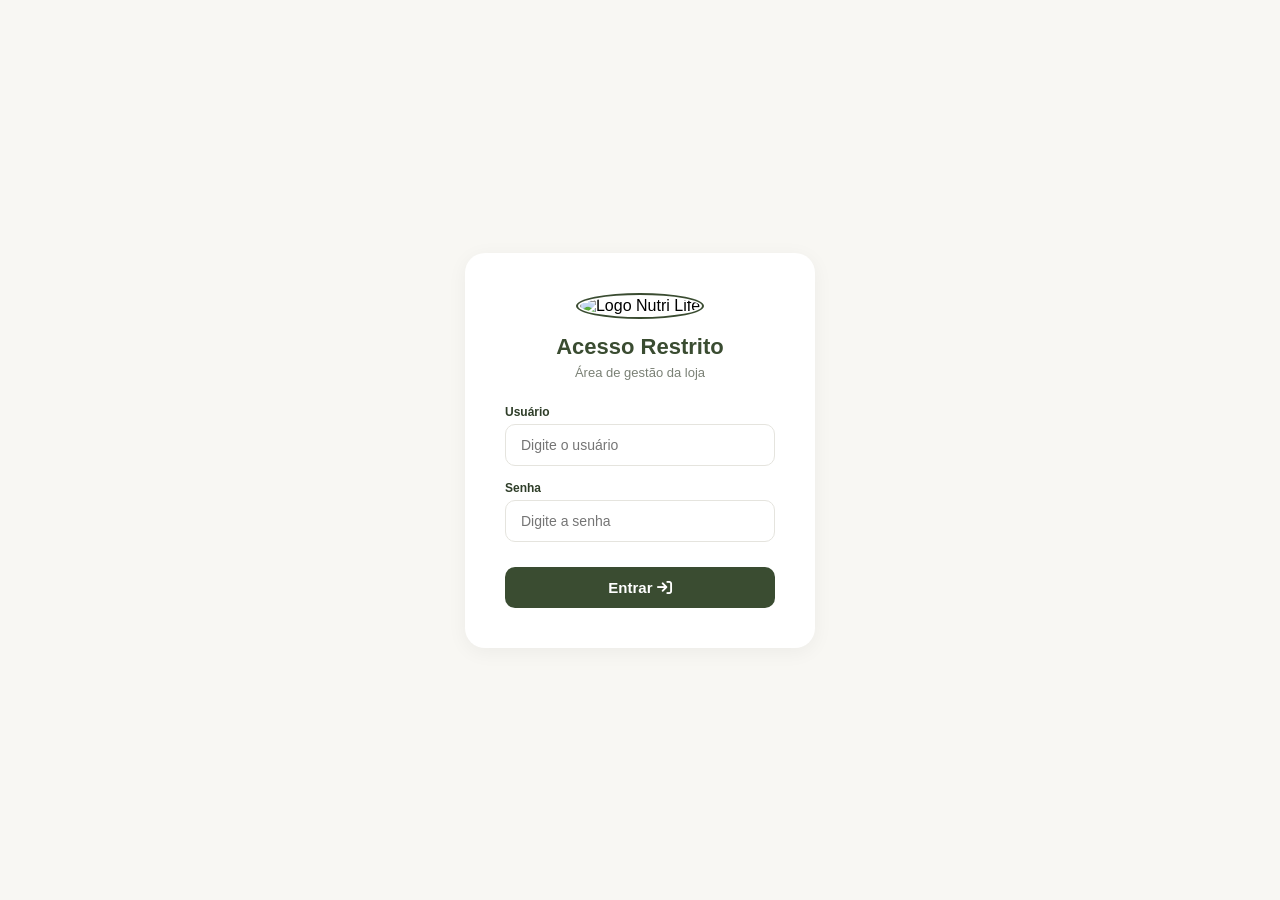
==== admin.html @ a1443b03 "Add files via upload" ====
<!DOCTYPE html>
<html lang="pt-BR">
<head>
    <meta charset="UTF-8">
    <meta name="viewport" content="width=device-width, initial-scale=1.0">
    <title>Dashboard - Nutri Life</title>
    <script>
        if (sessionStorage.getItem('adminLogado') !== 'true') {
            window.location.href = 'login.html';
        }
    </script>
    <link rel="stylesheet" href="https://cdnjs.cloudflare.com/ajax/libs/font-awesome/6.4.0/css/all.min.css">
    <link rel="stylesheet" href="css/admin.css">
</head>
<body>

    <div class="dashboard-layout">
        
        <aside class="sidebar">
            <div class="sidebar-header">
                <img src="assets/img/icon.png" alt="Logo Nutri Life">
                <h1>Nutri Life</h1>
                <p>Painel Admin</p>
            </div>
            
            <nav class="sidebar-nav">
                <a href="#" class="nav-item active" id="menu-pedidos">
                    <div style="position: relative;">
                        <span class="icon"><i class="fa-solid fa-table-columns"></i></span>
                        <span class="nav-badge" id="badge-pedidos" style="display: none;">!</span>
                    </div>
                    <span class="nav-text">Painel de Pedidos</span>
                </a>
                <a href="#" class="nav-item" id="menu-cardapio">
                    <span class="icon"><i class="fa-solid fa-clipboard-list"></i></span>
                    <span class="nav-text">Meu Cardápio</span>
                </a>
                <!-- NOVOS MENUS AQUI -->
                <a href="#" class="nav-item" id="menu-taxas">
                    <span class="icon"><i class="fa-solid fa-motorcycle"></i></span>
                    <span class="nav-text">Taxas de Entrega</span>
                </a>
                <a href="#" class="nav-item" id="menu-promocoes">
                    <span class="icon"><i class="fa-solid fa-ticket"></i></span>
                    <span class="nav-text">Promoções</span>
                </a>
                <a href="#" class="nav-item" id="menu-relatorios">
                    <span class="icon"><i class="fa-solid fa-chart-line"></i></span>
                    <span class="nav-text">Relatórios</span>
                </a>
                <a href="#" class="nav-item" id="menu-config">
                    <span class="icon"><i class="fa-solid fa-gear"></i></span>
                    <span class="nav-text">Configurações</span>
                </a>
            </nav>
            
            <div class="sidebar-footer">
                <a href="index.html" class="nav-item" target="_blank" style="margin-bottom: 10px;">
                    <span class="icon"><i class="fa-solid fa-arrow-up-right-from-square"></i></span>
                    <span class="nav-text">Ver Site</span>
                </a>
                <a href="#" class="nav-item" id="btn-logout" style="color: #D62828;">
                    <span class="icon"><i class="fa-solid fa-right-from-bracket" style="color: #D62828;"></i></span>
                    <span class="nav-text">Sair do Sistema</span>
                </a>
            </div>
        </aside>

        <div class="main-content">
            
            <header class="top-header">
                <h2 id="header-title">Gestão de Pedidos</h2>
                <div class="admin-status">
                    <span class="status-indicator"></span>
                    <span class="status-text">Sistema Online</span>
                </div>
            </header>

            <!-- VIEW 1: KANBAN -->
            <div id="view-pedidos" style="display: flex; flex-direction: column; height: 100%;">
                <div class="mobile-tabs">
                    <button class="tab-btn active" data-target="col-novos">Novos <span class="tab-badge" id="tab-count-novos">0</span></button>
                    <button class="tab-btn" data-target="col-preparo">Preparo <span class="tab-badge" id="tab-count-preparo">0</span></button>
                    <button class="tab-btn" data-target="col-pronto">Prontos <span class="tab-badge" id="tab-count-pronto">0</span></button>
                </div>
                <main class="kanban-board">
                    <div class="kanban-column active-mobile" id="col-novos">
                        <div class="column-header new-orders"><h2>Novos Pedidos</h2><span class="count" id="count-novos">0</span></div>
                        <div class="column-body" id="lista-novos"></div>
                    </div>
                    <div class="kanban-column" id="col-preparo">
                        <div class="column-header prep-orders"><h2>Em Preparo</h2><span class="count" id="count-preparo">0</span></div>
                        <div class="column-body" id="lista-preparo"></div>
                    </div>
                    <div class="kanban-column" id="col-pronto">
                        <div class="column-header ready-orders"><h2>Pronto / Retirada</h2><span class="count" id="count-pronto">0</span></div>
                        <div class="column-body" id="lista-pronto"></div>
                    </div>
                </main>
            </div>

            <!-- VIEW 2: CARDÁPIO -->
            <div id="view-cardapio" style="display: none; flex-direction: column; height: 100%; padding: 20px; overflow-y: auto;">
                <div class="cardapio-actions">
                    <button class="btn-primary" onclick="abrirModalCategoria()">+ Nova Categoria</button>
                    <button class="btn-secondary" onclick="abrirModalProduto()">+ Novo Produto</button>
                </div>
                <div id="lista-cardapio-admin"><p style="color: var(--text-muted); margin-top: 20px;">Carregando cardápio...</p></div>
            </div>

            <!-- VIEW 3: TAXAS DE ENTREGA -->
            <div id="view-taxas" style="display: none; flex-direction: column; height: 100%; padding: 20px; overflow-y: auto;">
                <div class="cardapio-actions">
                    <button class="btn-primary" onclick="abrirModalTaxa()">+ Nova Região de Entrega</button>
                </div>
                <div class="config-section" style="margin-bottom: 20px;">
                    <h3>Bairros e Regiões Atendidas</h3>
                    <p style="font-size: 13px; color: var(--text-muted); margin-bottom: 15px;">Os clientes só poderão pedir Delivery se o bairro deles estiver cadastrado aqui.</p>
                    <div id="lista-taxas-admin" class="prod-list">
                        <!-- Lista de taxas entra aqui -->
                    </div>
                </div>
            </div>

            <!-- VIEW 4: PROMOÇÕES -->
            <div id="view-promocoes" style="display: none; flex-direction: column; height: 100%; padding: 20px; overflow-y: auto;">
                <div class="cardapio-actions">
                    <button class="btn-primary" onclick="abrirModalPromocao()">+ Novo Cupom de Desconto</button>
                </div>
                <div class="config-section" style="margin-bottom: 20px;">
                    <h3>Cupons Ativos e Inativos</h3>
                    <p style="font-size: 13px; color: var(--text-muted); margin-bottom: 15px;">Crie códigos (ex: SEXTOU10) para dar descontos no carrinho.</p>
                    <div id="lista-promocoes-admin" class="prod-list">
                        <!-- Lista de promocoes entra aqui -->
                    </div>
                </div>
            </div>

            <!-- VIEW 5: RELATÓRIOS -->
            <div id="view-relatorios" style="display: none; flex-direction: column; height: 100%; padding: 20px; overflow-y: auto;">
                <div class="report-cards">
                    <div class="report-card"><h3>Faturamento Total</h3><p id="res-faturamento">R$ 0,00</p><span>Pedidos concluídos</span></div>
                    <div class="report-card"><h3>Total de Vendas</h3><p id="res-vendas">0</p><span>Pedidos entregues</span></div>
                    <div class="report-card"><h3>Ticket Médio</h3><p id="res-ticket">R$ 0,00</p><span>Média gasta por cliente</span></div>
                    <div class="report-card"><h3>Mais Vendido</h3><p id="res-top-produto" style="font-size: 18px; padding: 5px 0;">-</p><span>Top 1 do cardápio</span></div>
                </div>
                <div class="recent-sales">
                    <h3>Últimas Vendas Concluídas</h3>
                    <div class="sales-list" id="lista-vendas-concluidas"><p style="color: var(--text-muted);">Carregando relatório...</p></div>
                    <div id="pagination-controls" class="pagination-controls"></div>
                </div>
            </div>

            <!-- VIEW 6: CONFIGURAÇÕES -->
            <div id="view-config" style="display: none; flex-direction: column; height: 100%; padding: 20px; overflow-y: auto;">
                <div class="config-container">
                    <div class="config-section">
                        <h3>Status Geral da Loja</h3>
                        <p style="font-size: 13px; color: var(--text-muted); margin-bottom: 15px;">Ao desligar, os clientes verão o cardápio mas não poderão finalizar nenhum pedido.</p>
                        <div class="toggle-container"><span style="font-weight: bold; color: var(--text-dark);">Loja Aberta?</span><label class="switch"><input type="checkbox" id="conf-status" checked><span class="slider round"></span></label></div>
                    </div>
                    <div class="config-section" style="margin-top: 25px;">
                        <h3>Sistema de Delivery</h3>
                        <div class="toggle-container" style="margin-bottom: 15px;"><span style="font-weight: bold; color: var(--text-dark);">Habilitar Delivery?</span><label class="switch"><input type="checkbox" id="conf-delivery-status" checked><span class="slider round"></span></label></div>
                        <div class="form-group"><label>Tempo Médio de Entrega</label><input type="text" id="conf-delivery-time" placeholder="Ex: 40-60 min"></div>
                    </div>
                    <div class="config-section" style="margin-top: 25px;">
                        <h3>Informações do Cabeçalho</h3>
                        <div class="form-group"><label>Nome do Estabelecimento</label><input type="text" id="conf-nome" placeholder="Ex: Nutri Life"></div>
                        <div class="form-group"><label>Frase de Efeito (Subtítulo)</label><input type="text" id="conf-frase" placeholder="Ex: Saúde e vitalidade em cada escolha."></div>
                        <div class="form-group"><label>Endereço Físico (Retirada)</label><input type="text" id="conf-endereco" placeholder="Ex: Rua Principal, 123 - Centro"></div>
                    </div>
                    <div class="config-section" style="margin-top: 25px;">
                        <h3>Redes Sociais & Contato</h3>
                        <div class="form-group"><label>WhatsApp (Somente números)</label><input type="text" id="conf-telefone" placeholder="Ex: 11999999999"></div>
                        <div class="form-group"><label>Link do Instagram</label><input type="text" id="conf-instagram" placeholder="Ex: https://instagram.com/seuperfil"></div>
                        <div class="form-group"><label>Link do Facebook</label><input type="text" id="conf-facebook" placeholder="Ex: https://facebook.com/suapagina"></div>
                    </div>
                    <div class="config-section" style="margin-top: 25px;">
                        <h3>Horários de Funcionamento</h3>
                        <div class="hours-grid">
                            <input type="text" id="conf-hr-semana" placeholder="Seg a Sex (Ex: 08:00 às 20:00)" style="margin-bottom: 8px; width: 100%; padding: 10px; border: 1px solid var(--border-color); border-radius: 8px;">
                            <input type="text" id="conf-hr-sabado" placeholder="Sábado (Ex: 09:00 às 14:00)" style="margin-bottom: 8px; width: 100%; padding: 10px; border: 1px solid var(--border-color); border-radius: 8px;">
                            <input type="text" id="conf-hr-domingo" placeholder="Domingo (Ex: Fechado)" style="width: 100%; padding: 10px; border: 1px solid var(--border-color); border-radius: 8px;">
                        </div>
                    </div>
                    <button class="btn-primary" style="margin-top: 15px; width: 100%;" onclick="salvarConfiguracoes()">Salvar Configurações</button>
                </div>
            </div>
        </div>
    </div>

    <!-- MODAIS CARDÁPIO -->
    <div class="modal-overlay" id="modal-categoria">
        <div class="modal-content">
            <button class="close-modal" onclick="fecharModalCategoria()"><i class="fa-solid fa-xmark"></i></button>
            <div class="modal-body">
                <h2 class="modal-title" id="titulo-modal-categoria">Nova Categoria</h2>
                <input type="hidden" id="cat-id">
                <div class="form-group"><label>Nome da Categoria</label><input type="text" id="cat-nome" placeholder="Ex: Shakes Premium"></div>
                <div class="form-group"><label>Descrição (Opcional)</label><input type="text" id="cat-desc" placeholder="Ex: Mais de 20g de proteína..."></div>
            </div>
            <div class="modal-footer"><button class="btn-action btn-finish" onclick="salvarCategoria()">Salvar Categoria</button></div>
        </div>
    </div>

    <div class="modal-overlay" id="modal-produto">
        <div class="modal-content" style="max-height: 90vh;">
            <button class="close-modal" onclick="fecharModalProduto()"><i class="fa-solid fa-xmark"></i></button>
            <div class="modal-body">
                <h2 class="modal-title" id="titulo-modal-produto">Novo Produto</h2>
                <input type="hidden" id="prod-id"> 
                <div class="form-group"><label>Categoria</label><select id="prod-categoria"></select></div>
                <div class="form-group"><label>Nome do Produto</label><input type="text" id="prod-nome" placeholder="Ex: Shake Base"></div>
                <div class="form-group"><label>Descrição</label><textarea id="prod-desc" rows="2" placeholder="O que vai no prato?"></textarea></div>
                <div style="display: flex; gap: 10px;">
                    <div class="form-group" style="flex: 1;"><label>Preço (R$)</label><input type="number" id="prod-preco" placeholder="Ex: 39.90" step="0.01"></div>
                    <div class="form-group" style="flex: 1;"><label>Texto do Botão</label><input type="text" id="prod-btn" placeholder="Ex: Personalizar" value="Adicionar"></div>
                </div>
                <div class="form-group"><label>Tags (Separadas por vírgula)</label><input type="text" id="prod-tags" placeholder="Ex: 36G PROTEÍNA, SEM GLÚTEN"></div>
                <div class="form-group"><label>Opções Obrigatórias (Sabor, Tamanho...)</label><input type="text" id="prod-opcoes" placeholder="Ex: Frango, Queijo, Mista (Vazio = Normal)"></div>
                <div class="form-group">
                    <label>Imagem do Produto</label>
                    <input type="file" id="prod-img-file" accept="image/*" style="border: none; padding: 0; margin-bottom: 10px; width: 100%;">
                    <input type="hidden" id="prod-img-url">
                    <div style="text-align: center; background: #f8f8f8; border-radius: 8px; padding: 10px; border: 1px dashed #ccc;">
                        <img id="prod-img-preview" src="" style="max-width: 100%; max-height: 120px; object-fit: contain; display: none; border-radius: 8px; margin: 0 auto;">
                        <span id="prod-img-placeholder" style="font-size: 12px; color: var(--text-muted);">Nenhuma imagem selecionada</span>
                    </div>
                </div>
            </div>
            <div class="modal-footer"><button class="btn-action btn-finish" id="btn-salvar-produto" onclick="salvarProduto()">Salvar Produto</button></div>
        </div>
    </div>

    <!-- MODAL TAXAS -->
    <div class="modal-overlay" id="modal-taxa">
        <div class="modal-content">
            <button class="close-modal" onclick="fecharModalTaxa()"><i class="fa-solid fa-xmark"></i></button>
            <div class="modal-body">
                <h2 class="modal-title" id="titulo-modal-taxa">Nova Taxa / Região</h2>
                <input type="hidden" id="taxa-id">
                <div class="form-group"><label>Nome do Bairro / Região</label><input type="text" id="taxa-nome" placeholder="Ex: Centro"></div>
                <div class="form-group"><label>Valor da Taxa (R$)</label><input type="number" id="taxa-valor" placeholder="Ex: 5.00" step="0.01"></div>
            </div>
            <div class="modal-footer"><button class="btn-action btn-finish" onclick="salvarTaxa()">Salvar Taxa</button></div>
        </div>
    </div>

    <!-- MODAL PROMOÇÕES -->
    <div class="modal-overlay" id="modal-promocao">
        <div class="modal-content">
            <button class="close-modal" onclick="fecharModalPromocao()"><i class="fa-solid fa-xmark"></i></button>
            <div class="modal-body">
                <h2 class="modal-title" id="titulo-modal-promocao">Novo Cupom</h2>
                <input type="hidden" id="promo-id">
                <div class="form-group"><label>Código do Cupom</label><input type="text" id="promo-codigo" placeholder="Ex: SEXTOU10" style="text-transform: uppercase;"></div>
                <div style="display: flex; gap: 10px;">
                    <div class="form-group" style="flex: 1;">
                        <label>Tipo de Desconto</label>
                        <select id="promo-tipo">
                            <option value="porcentagem">Porcentagem (%)</option>
                            <option value="fixo">Valor Fixo (R$)</option>
                        </select>
                    </div>
                    <div class="form-group" style="flex: 1;"><label>Valor do Desconto</label><input type="number" id="promo-valor" placeholder="Ex: 10" step="0.01"></div>
                </div>
                <div class="toggle-container" style="padding: 10px; margin-top: 10px;">
                    <span style="font-weight: bold; font-size: 13px; color: var(--text-dark);">Cupom Ativo?</span>
                    <label class="switch"><input type="checkbox" id="promo-ativo" checked><span class="slider round"></span></label>
                </div>
            </div>
            <div class="modal-footer"><button class="btn-action btn-finish" onclick="salvarPromocao()">Salvar Cupom</button></div>
        </div>
    </div>

    <script type="module" src="js/admin.js"></script>
</body>
</html>
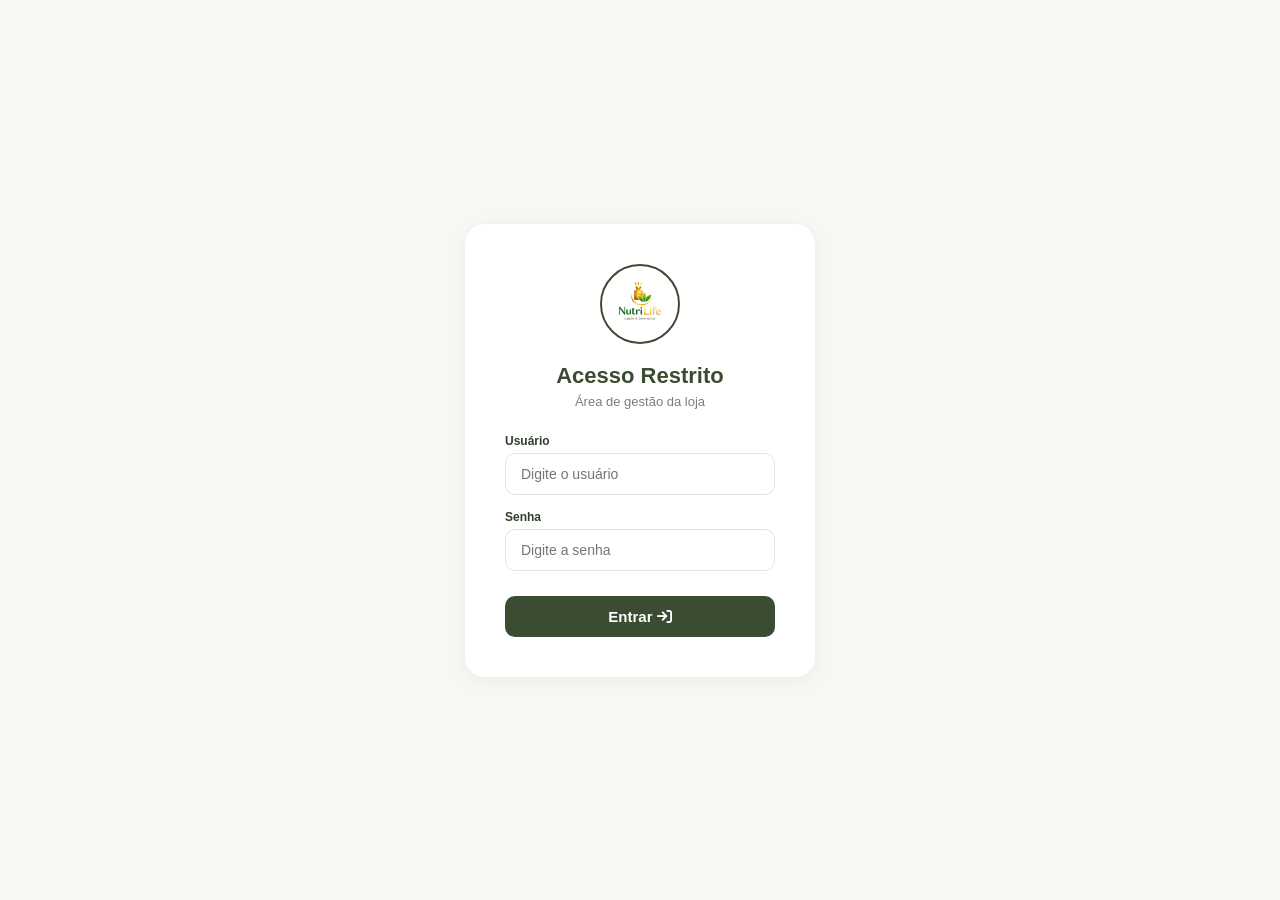
==== commit 736cda63: "Atualizar o admin.html" ====
--- a/admin.html
+++ b/admin.html
@@ -35,7 +35,6 @@
                     <span class="icon"><i class="fa-solid fa-clipboard-list"></i></span>
                     <span class="nav-text">Meu Cardápio</span>
                 </a>
-                <!-- NOVOS MENUS AQUI -->
                 <a href="#" class="nav-item" id="menu-taxas">
                     <span class="icon"><i class="fa-solid fa-motorcycle"></i></span>
                     <span class="nav-text">Taxas de Entrega</span>
@@ -43,6 +42,14 @@
                 <a href="#" class="nav-item" id="menu-promocoes">
                     <span class="icon"><i class="fa-solid fa-ticket"></i></span>
                     <span class="nav-text">Promoções</span>
+                </a>
+                <!-- MUDANÇA: Aba de Avaliações -->
+                <a href="#" class="nav-item" id="menu-avaliacoes">
+                    <div style="position: relative;">
+                        <span class="icon"><i class="fa-solid fa-star"></i></span>
+                        <span class="nav-badge" id="badge-avaliacoes" style="display: none;">!</span>
+                    </div>
+                    <span class="nav-text">Avaliações</span>
                 </a>
                 <a href="#" class="nav-item" id="menu-relatorios">
                     <span class="icon"><i class="fa-solid fa-chart-line"></i></span>
@@ -76,7 +83,6 @@
                 </div>
             </header>
 
-            <!-- VIEW 1: KANBAN -->
             <div id="view-pedidos" style="display: flex; flex-direction: column; height: 100%;">
                 <div class="mobile-tabs">
                     <button class="tab-btn active" data-target="col-novos">Novos <span class="tab-badge" id="tab-count-novos">0</span></button>
@@ -99,44 +105,50 @@
                 </main>
             </div>
 
-            <!-- VIEW 2: CARDÁPIO -->
             <div id="view-cardapio" style="display: none; flex-direction: column; height: 100%; padding: 20px; overflow-y: auto;">
-                <div class="cardapio-actions">
-                    <button class="btn-primary" onclick="abrirModalCategoria()">+ Nova Categoria</button>
-                    <button class="btn-secondary" onclick="abrirModalProduto()">+ Novo Produto</button>
-                </div>
+                <div class="cardapio-actions"><button class="btn-primary" onclick="abrirModalCategoria()">+ Nova Categoria</button><button class="btn-secondary" onclick="abrirModalProduto()">+ Novo Produto</button></div>
                 <div id="lista-cardapio-admin"><p style="color: var(--text-muted); margin-top: 20px;">Carregando cardápio...</p></div>
             </div>
 
-            <!-- VIEW 3: TAXAS DE ENTREGA -->
             <div id="view-taxas" style="display: none; flex-direction: column; height: 100%; padding: 20px; overflow-y: auto;">
-                <div class="cardapio-actions">
-                    <button class="btn-primary" onclick="abrirModalTaxa()">+ Nova Região de Entrega</button>
-                </div>
+                <div class="cardapio-actions"><button class="btn-primary" onclick="abrirModalTaxa()">+ Nova Região de Entrega</button></div>
                 <div class="config-section" style="margin-bottom: 20px;">
                     <h3>Bairros e Regiões Atendidas</h3>
                     <p style="font-size: 13px; color: var(--text-muted); margin-bottom: 15px;">Os clientes só poderão pedir Delivery se o bairro deles estiver cadastrado aqui.</p>
-                    <div id="lista-taxas-admin" class="prod-list">
-                        <!-- Lista de taxas entra aqui -->
-                    </div>
-                </div>
-            </div>
-
-            <!-- VIEW 4: PROMOÇÕES -->
+                    <div id="lista-taxas-admin" class="prod-list"></div>
+                </div>
+            </div>
+
             <div id="view-promocoes" style="display: none; flex-direction: column; height: 100%; padding: 20px; overflow-y: auto;">
-                <div class="cardapio-actions">
-                    <button class="btn-primary" onclick="abrirModalPromocao()">+ Novo Cupom de Desconto</button>
-                </div>
+                <div class="cardapio-actions"><button class="btn-primary" onclick="abrirModalPromocao()">+ Novo Cupom de Desconto</button></div>
                 <div class="config-section" style="margin-bottom: 20px;">
                     <h3>Cupons Ativos e Inativos</h3>
                     <p style="font-size: 13px; color: var(--text-muted); margin-bottom: 15px;">Crie códigos (ex: SEXTOU10) para dar descontos no carrinho.</p>
-                    <div id="lista-promocoes-admin" class="prod-list">
-                        <!-- Lista de promocoes entra aqui -->
-                    </div>
-                </div>
-            </div>
-
-            <!-- VIEW 5: RELATÓRIOS -->
+                    <div id="lista-promocoes-admin" class="prod-list"></div>
+                </div>
+            </div>
+
+            <!-- MUDANÇA: View de Avaliações -->
+            <div id="view-avaliacoes" style="display: none; flex-direction: column; height: 100%; padding: 20px; overflow-y: auto;">
+                
+                <div class="config-section" style="margin-bottom: 25px; border-left: 5px solid var(--color-new);">
+                    <h3>Pendentes de Aprovação</h3>
+                    <p style="font-size: 13px; color: var(--text-muted); margin-bottom: 15px;">Avaliações novas que os clientes enviaram. Elas não aparecem no site até você clicar em Aprovar.</p>
+                    <div id="lista-avaliacoes-pendentes" class="prod-list">
+                        <p style="font-size: 13px; color: var(--text-muted);">Nenhuma avaliação pendente.</p>
+                    </div>
+                </div>
+
+                <div class="config-section" style="border-left: 5px solid var(--color-ready);">
+                    <h3>Aprovadas (Visíveis no site)</h3>
+                    <p style="font-size: 13px; color: var(--text-muted); margin-bottom: 15px;">Estas são as avaliações que já estão no seu Mural para todos verem.</p>
+                    <div id="lista-avaliacoes-aprovadas" class="prod-list">
+                        <p style="font-size: 13px; color: var(--text-muted);">Nenhuma avaliação aprovada.</p>
+                    </div>
+                </div>
+
+            </div>
+
             <div id="view-relatorios" style="display: none; flex-direction: column; height: 100%; padding: 20px; overflow-y: auto;">
                 <div class="report-cards">
                     <div class="report-card"><h3>Faturamento Total</h3><p id="res-faturamento">R$ 0,00</p><span>Pedidos concluídos</span></div>
@@ -151,7 +163,6 @@
                 </div>
             </div>
 
-            <!-- VIEW 6: CONFIGURAÇÕES -->
             <div id="view-config" style="display: none; flex-direction: column; height: 100%; padding: 20px; overflow-y: auto;">
                 <div class="config-container">
                     <div class="config-section">
@@ -162,7 +173,10 @@
                     <div class="config-section" style="margin-top: 25px;">
                         <h3>Sistema de Delivery</h3>
                         <div class="toggle-container" style="margin-bottom: 15px;"><span style="font-weight: bold; color: var(--text-dark);">Habilitar Delivery?</span><label class="switch"><input type="checkbox" id="conf-delivery-status" checked><span class="slider round"></span></label></div>
-                        <div class="form-group"><label>Tempo Médio de Entrega</label><input type="text" id="conf-delivery-time" placeholder="Ex: 40-60 min"></div>
+                        <div style="display: flex; gap: 15px;">
+                            <div class="form-group" style="flex: 1;"><label>Taxa de Entrega Fixa (R$)</label><input type="number" id="conf-delivery-fee" placeholder="Ex: 5.00" step="0.01"></div>
+                            <div class="form-group" style="flex: 1;"><label>Tempo de Entrega</label><input type="text" id="conf-delivery-time" placeholder="Ex: 40-60 min"></div>
+                        </div>
                     </div>
                     <div class="config-section" style="margin-top: 25px;">
                         <h3>Informações do Cabeçalho</h3>
@@ -190,91 +204,15 @@
         </div>
     </div>
 
-    <!-- MODAIS CARDÁPIO -->
-    <div class="modal-overlay" id="modal-categoria">
-        <div class="modal-content">
-            <button class="close-modal" onclick="fecharModalCategoria()"><i class="fa-solid fa-xmark"></i></button>
-            <div class="modal-body">
-                <h2 class="modal-title" id="titulo-modal-categoria">Nova Categoria</h2>
-                <input type="hidden" id="cat-id">
-                <div class="form-group"><label>Nome da Categoria</label><input type="text" id="cat-nome" placeholder="Ex: Shakes Premium"></div>
-                <div class="form-group"><label>Descrição (Opcional)</label><input type="text" id="cat-desc" placeholder="Ex: Mais de 20g de proteína..."></div>
-            </div>
-            <div class="modal-footer"><button class="btn-action btn-finish" onclick="salvarCategoria()">Salvar Categoria</button></div>
-        </div>
-    </div>
-
-    <div class="modal-overlay" id="modal-produto">
-        <div class="modal-content" style="max-height: 90vh;">
-            <button class="close-modal" onclick="fecharModalProduto()"><i class="fa-solid fa-xmark"></i></button>
-            <div class="modal-body">
-                <h2 class="modal-title" id="titulo-modal-produto">Novo Produto</h2>
-                <input type="hidden" id="prod-id"> 
-                <div class="form-group"><label>Categoria</label><select id="prod-categoria"></select></div>
-                <div class="form-group"><label>Nome do Produto</label><input type="text" id="prod-nome" placeholder="Ex: Shake Base"></div>
-                <div class="form-group"><label>Descrição</label><textarea id="prod-desc" rows="2" placeholder="O que vai no prato?"></textarea></div>
-                <div style="display: flex; gap: 10px;">
-                    <div class="form-group" style="flex: 1;"><label>Preço (R$)</label><input type="number" id="prod-preco" placeholder="Ex: 39.90" step="0.01"></div>
-                    <div class="form-group" style="flex: 1;"><label>Texto do Botão</label><input type="text" id="prod-btn" placeholder="Ex: Personalizar" value="Adicionar"></div>
-                </div>
-                <div class="form-group"><label>Tags (Separadas por vírgula)</label><input type="text" id="prod-tags" placeholder="Ex: 36G PROTEÍNA, SEM GLÚTEN"></div>
-                <div class="form-group"><label>Opções Obrigatórias (Sabor, Tamanho...)</label><input type="text" id="prod-opcoes" placeholder="Ex: Frango, Queijo, Mista (Vazio = Normal)"></div>
-                <div class="form-group">
-                    <label>Imagem do Produto</label>
-                    <input type="file" id="prod-img-file" accept="image/*" style="border: none; padding: 0; margin-bottom: 10px; width: 100%;">
-                    <input type="hidden" id="prod-img-url">
-                    <div style="text-align: center; background: #f8f8f8; border-radius: 8px; padding: 10px; border: 1px dashed #ccc;">
-                        <img id="prod-img-preview" src="" style="max-width: 100%; max-height: 120px; object-fit: contain; display: none; border-radius: 8px; margin: 0 auto;">
-                        <span id="prod-img-placeholder" style="font-size: 12px; color: var(--text-muted);">Nenhuma imagem selecionada</span>
-                    </div>
-                </div>
-            </div>
-            <div class="modal-footer"><button class="btn-action btn-finish" id="btn-salvar-produto" onclick="salvarProduto()">Salvar Produto</button></div>
-        </div>
-    </div>
-
-    <!-- MODAL TAXAS -->
-    <div class="modal-overlay" id="modal-taxa">
-        <div class="modal-content">
-            <button class="close-modal" onclick="fecharModalTaxa()"><i class="fa-solid fa-xmark"></i></button>
-            <div class="modal-body">
-                <h2 class="modal-title" id="titulo-modal-taxa">Nova Taxa / Região</h2>
-                <input type="hidden" id="taxa-id">
-                <div class="form-group"><label>Nome do Bairro / Região</label><input type="text" id="taxa-nome" placeholder="Ex: Centro"></div>
-                <div class="form-group"><label>Valor da Taxa (R$)</label><input type="number" id="taxa-valor" placeholder="Ex: 5.00" step="0.01"></div>
-            </div>
-            <div class="modal-footer"><button class="btn-action btn-finish" onclick="salvarTaxa()">Salvar Taxa</button></div>
-        </div>
-    </div>
-
-    <!-- MODAL PROMOÇÕES -->
-    <div class="modal-overlay" id="modal-promocao">
-        <div class="modal-content">
-            <button class="close-modal" onclick="fecharModalPromocao()"><i class="fa-solid fa-xmark"></i></button>
-            <div class="modal-body">
-                <h2 class="modal-title" id="titulo-modal-promocao">Novo Cupom</h2>
-                <input type="hidden" id="promo-id">
-                <div class="form-group"><label>Código do Cupom</label><input type="text" id="promo-codigo" placeholder="Ex: SEXTOU10" style="text-transform: uppercase;"></div>
-                <div style="display: flex; gap: 10px;">
-                    <div class="form-group" style="flex: 1;">
-                        <label>Tipo de Desconto</label>
-                        <select id="promo-tipo">
-                            <option value="porcentagem">Porcentagem (%)</option>
-                            <option value="fixo">Valor Fixo (R$)</option>
-                        </select>
-                    </div>
-                    <div class="form-group" style="flex: 1;"><label>Valor do Desconto</label><input type="number" id="promo-valor" placeholder="Ex: 10" step="0.01"></div>
-                </div>
-                <div class="toggle-container" style="padding: 10px; margin-top: 10px;">
-                    <span style="font-weight: bold; font-size: 13px; color: var(--text-dark);">Cupom Ativo?</span>
-                    <label class="switch"><input type="checkbox" id="promo-ativo" checked><span class="slider round"></span></label>
-                </div>
-            </div>
-            <div class="modal-footer"><button class="btn-action btn-finish" onclick="salvarPromocao()">Salvar Cupom</button></div>
-        </div>
-    </div>
+    <!-- Modais Genéricos (Cardápio, Taxa, Promo) -->
+    <div class="modal-overlay" id="modal-categoria"><div class="modal-content"><button class="close-modal" onclick="fecharModalCategoria()"><i class="fa-solid fa-xmark"></i></button><div class="modal-body"><h2 class="modal-title" id="titulo-modal-categoria">Nova Categoria</h2><input type="hidden" id="cat-id"><div class="form-group"><label>Nome da Categoria</label><input type="text" id="cat-nome"></div><div class="form-group"><label>Descrição (Opcional)</label><input type="text" id="cat-desc"></div></div><div class="modal-footer"><button class="btn-action btn-finish" onclick="salvarCategoria()">Salvar</button></div></div></div>
+    
+    <div class="modal-overlay" id="modal-produto"><div class="modal-content" style="max-height: 90vh;"><button class="close-modal" onclick="fecharModalProduto()"><i class="fa-solid fa-xmark"></i></button><div class="modal-body"><h2 class="modal-title" id="titulo-modal-produto">Novo Produto</h2><input type="hidden" id="prod-id"><div class="form-group"><label>Categoria</label><select id="prod-categoria"></select></div><div class="form-group"><label>Nome</label><input type="text" id="prod-nome"></div><div class="form-group"><label>Descrição</label><textarea id="prod-desc" rows="2"></textarea></div><div style="display: flex; gap: 10px;"><div class="form-group" style="flex: 1;"><label>Preço</label><input type="number" id="prod-preco" step="0.01"></div><div class="form-group" style="flex: 1;"><label>Botão</label><input type="text" id="prod-btn" value="Adicionar"></div></div><div class="form-group"><label>Tags (vírgula)</label><input type="text" id="prod-tags"></div><div class="form-group"><label>Opções Obrigatórias</label><input type="text" id="prod-opcoes" placeholder="Ex: Frango, Queijo (Vazio = Normal)"></div><div class="form-group"><label>Imagem</label><input type="file" id="prod-img-file" accept="image/*" style="width: 100%;"><input type="hidden" id="prod-img-url"><div style="text-align: center; background: #f8f8f8; border-radius: 8px; padding: 10px; margin-top:10px;"><img id="prod-img-preview" src="" style="max-height: 120px; object-fit: contain; display: none; margin: 0 auto;"><span id="prod-img-placeholder" style="font-size: 12px;">Sem imagem</span></div></div></div><div class="modal-footer"><button class="btn-action btn-finish" id="btn-salvar-produto" onclick="salvarProduto()">Salvar</button></div></div></div>
+    
+    <div class="modal-overlay" id="modal-taxa"><div class="modal-content"><button class="close-modal" onclick="fecharModalTaxa()"><i class="fa-solid fa-xmark"></i></button><div class="modal-body"><h2 class="modal-title" id="titulo-modal-taxa">Nova Região</h2><input type="hidden" id="taxa-id"><div class="form-group"><label>Bairro</label><input type="text" id="taxa-nome"></div><div class="form-group"><label>Taxa (R$)</label><input type="number" id="taxa-valor" step="0.01"></div></div><div class="modal-footer"><button class="btn-action btn-finish" onclick="salvarTaxa()">Salvar</button></div></div></div>
+    
+    <div class="modal-overlay" id="modal-promocao"><div class="modal-content"><button class="close-modal" onclick="fecharModalPromocao()"><i class="fa-solid fa-xmark"></i></button><div class="modal-body"><h2 class="modal-title" id="titulo-modal-promocao">Novo Cupom</h2><input type="hidden" id="promo-id"><div class="form-group"><label>Código</label><input type="text" id="promo-codigo" style="text-transform: uppercase;"></div><div style="display: flex; gap: 10px;"><div class="form-group" style="flex: 1;"><label>Tipo</label><select id="promo-tipo"><option value="porcentagem">Porcentagem (%)</option><option value="fixo">Valor Fixo (R$)</option></select></div><div class="form-group" style="flex: 1;"><label>Valor</label><input type="number" id="promo-valor" step="0.01"></div></div><div class="toggle-container" style="padding: 10px; margin-top: 10px;"><span>Ativo?</span><label class="switch"><input type="checkbox" id="promo-ativo" checked><span class="slider round"></span></label></div></div><div class="modal-footer"><button class="btn-action btn-finish" onclick="salvarPromocao()">Salvar</button></div></div></div>
 
     <script type="module" src="js/admin.js"></script>
 </body>
 </html>
-
--- a/css/admin.css
+++ b/css/admin.css
@@ -0,0 +1,167 @@
+:root { --bg-color: #F0F2F5; --text-dark: #333333; --text-muted: #777777; --card-bg: #FFFFFF; --primary-green: #3A4C31; --border-color: #E5E4DE; --color-new: #E26D5C; --color-prep: #E9C46A; --color-ready: #2A9D8F; }
+* { margin: 0; padding: 0; box-sizing: border-box; font-family: -apple-system, BlinkMacSystemFont, "Segoe UI", Roboto, Arial, sans-serif; }
+
+/* MUDANÇA: height: 100dvh ajusta dinamicamente a barra do celular */
+body { background-color: var(--bg-color); color: var(--text-dark); height: 100vh; height: 100dvh; overflow: hidden; }
+.dashboard-layout { display: flex; height: 100vh; height: 100dvh; width: 100vw; }
+
+.sidebar { width: 260px; background-color: var(--card-bg); border-right: 1px solid var(--border-color); display: flex; flex-direction: column; z-index: 20; transition: width 0.3s; }
+.sidebar-header { padding: 30px 20px; text-align: center; border-bottom: 1px solid var(--border-color); }
+.sidebar-header img { width: 60px; height: 60px; border-radius: 50%; margin-bottom: 10px; object-fit: cover; }
+.sidebar-header h1 { font-size: 20px; color: var(--primary-green); margin-bottom: 2px; }
+.sidebar-header p { font-size: 12px; color: var(--text-muted); text-transform: uppercase; letter-spacing: 1px; }
+.sidebar-nav { padding: 20px 10px; flex: 1; display: flex; flex-direction: column; gap: 8px; }
+.nav-item { display: flex; align-items: center; gap: 12px; padding: 12px 15px; text-decoration: none; color: var(--text-muted); font-size: 14px; font-weight: 500; border-radius: 8px; transition: 0.2s; cursor: pointer; }
+.nav-item .icon { font-size: 18px; color: var(--primary-green); transition: 0.2s; }
+.nav-item:hover { background-color: #F8F7F3; color: var(--text-dark); }
+.nav-item.active { background-color: var(--primary-green); color: white; }
+.nav-item.active .icon { color: white; }
+.sidebar-footer { padding: 20px 10px; border-top: 1px solid var(--border-color); }
+.nav-badge { position: absolute; top: -5px; right: -10px; background-color: #D62828; color: white; font-size: 10px; font-weight: bold; width: 16px; height: 16px; border-radius: 50%; display: flex; align-items: center; justify-content: center; border: 2px solid var(--primary-green); animation: pulse 1.5s infinite; }
+@keyframes pulse { 0% { transform: scale(1); box-shadow: 0 0 0 0 rgba(214, 40, 40, 0.7); } 70% { transform: scale(1.1); box-shadow: 0 0 0 6px rgba(214, 40, 40, 0); } 100% { transform: scale(1); box-shadow: 0 0 0 0 rgba(214, 40, 40, 0); } }
+
+.main-content { flex: 1; display: flex; flex-direction: column; overflow: hidden; }
+.top-header { background-color: var(--card-bg); padding: 20px 30px; display: flex; justify-content: space-between; align-items: center; box-shadow: 0 2px 5px rgba(0,0,0,0.02); }
+.top-header h2 { font-size: 18px; color: var(--text-dark); font-weight: 600; }
+.admin-status { display: flex; align-items: center; gap: 8px; font-size: 14px; font-weight: 600; color: var(--color-ready); }
+.status-indicator { width: 10px; height: 10px; background-color: var(--color-ready); border-radius: 50%; animation: blink 2s infinite; }
+@keyframes blink { 0% { opacity: 1; } 50% { opacity: 0.4; } 100% { opacity: 1; } }
+.mobile-tabs { display: none; background-color: var(--card-bg); padding: 10px 15px; border-bottom: 1px solid var(--border-color); gap: 10px; }
+.tab-btn { flex: 1; padding: 10px; border: none; background: #F0F2F5; border-radius: 8px; font-weight: 600; font-size: 13px; color: var(--text-muted); cursor: pointer; display: flex; align-items: center; justify-content: center; gap: 5px; }
+.tab-btn.active { background-color: var(--primary-green); color: white; }
+.tab-badge { background: rgba(0,0,0,0.1); padding: 2px 6px; border-radius: 10px; font-size: 11px; }
+.tab-btn.active .tab-badge { background: rgba(255,255,255,0.3); }
+
+.tab-badge.alert-red { background-color: #D62828 !important; color: white !important; animation: pulse 1.5s infinite; }
+
+.kanban-board { display: flex; flex: 1; padding: 20px 30px; gap: 20px; overflow-x: auto; align-items: flex-start; }
+.kanban-column { background-color: #E8EAE9; border-radius: 12px; width: 33.33%; min-width: 300px; height: calc(100vh - 120px); display: flex; flex-direction: column; }
+.column-header { padding: 15px 20px; border-radius: 12px 12px 0 0; display: flex; justify-content: space-between; align-items: center; color: white; }
+.column-header h2 { font-size: 16px; font-weight: 600; }
+.column-header .count { background: rgba(255,255,255,0.3); padding: 2px 10px; border-radius: 20px; font-size: 14px; font-weight: bold; }
+.new-orders { background-color: var(--color-new); }
+.prep-orders { background-color: var(--color-prep); color: var(--text-dark); }
+.prep-orders .count { background: rgba(0,0,0,0.1); }
+.ready-orders { background-color: var(--color-ready); }
+
+/* MUDANÇA: padding-bottom para criar respiro no final da rolagem */
+.column-body { padding: 15px; padding-bottom: 50px; overflow-y: auto; flex: 1; display: flex; flex-direction: column; gap: 15px; }
+.column-body::-webkit-scrollbar { width: 6px; }
+.column-body::-webkit-scrollbar-thumb { background-color: #CCCCCC; border-radius: 10px; }
+
+.order-card { background-color: var(--card-bg); border-radius: 8px; padding: 15px; box-shadow: 0 2px 5px rgba(0,0,0,0.05); border-left: 5px solid transparent; }
+.order-card.novo { border-left-color: var(--color-new); }
+.order-card.preparo { border-left-color: var(--color-prep); }
+.order-card.pronto { border-left-color: var(--color-ready); }
+.order-header { display: flex; justify-content: space-between; align-items: center; margin-bottom: 10px; border-bottom: 1px solid #EEEEEE; padding-bottom: 10px; }
+.order-client { font-size: 15px; font-weight: bold; color: var(--text-dark); display: flex; align-items: center;}
+.order-time { font-size: 12px; color: var(--text-muted); display: flex; align-items: center;}
+.order-items { list-style: none; margin-bottom: 15px; }
+.order-items li { font-size: 13px; margin-bottom: 5px; color: var(--text-dark); line-height: 1.4; }
+.order-items li span.obs { display: block; font-size: 11px; color: var(--color-new); font-style: italic; margin-top: 2px; background-color: #FFF5F5; padding: 4px; border-radius: 4px; }
+.order-footer { display: flex; justify-content: space-between; align-items: center; margin-bottom: 15px; }
+.order-total { font-weight: bold; font-size: 16px; }
+.order-payment { font-size: 11px; background-color: #F0F0F0; padding: 4px 8px; border-radius: 4px; text-transform: capitalize; font-weight: 600; display: flex; align-items: center;}
+.btn-action { width: 100%; padding: 10px; border: none; border-radius: 6px; font-weight: bold; cursor: pointer; color: white; transition: 0.2s; font-size: 13px; }
+.btn-start { background-color: var(--color-prep); color: var(--text-dark); }
+.btn-finish { background-color: var(--color-ready); }
+.btn-archive { background-color: var(--text-muted); }
+.btn-action:hover { opacity: 0.9; }
+
+.cardapio-actions { display: flex; gap: 15px; margin-bottom: 25px; }
+.btn-primary { background-color: var(--primary-green); color: white; border: none; padding: 12px 20px; border-radius: 8px; font-weight: bold; cursor: pointer; transition: 0.2s;}
+.btn-secondary { background-color: var(--text-dark); color: white; border: none; padding: 12px 20px; border-radius: 8px; font-weight: bold; cursor: pointer; }
+.btn-primary:hover, .btn-secondary:hover { opacity: 0.9; }
+
+.cat-box { background-color: var(--card-bg); border-radius: 12px; padding: 20px; margin-bottom: 20px; box-shadow: 0 2px 8px rgba(0,0,0,0.03); }
+.cat-header { display: flex; justify-content: space-between; align-items: center; margin-bottom: 15px; border-bottom: 1px solid var(--border-color); padding-bottom: 10px; }
+.cat-header h3 { font-size: 18px; color: var(--primary-green); }
+
+.action-buttons { display: flex; flex-wrap: nowrap; }
+.action-buttons button { background: none; border: none; font-weight: bold; cursor: pointer; font-size: 13px; margin-left: 15px; white-space: nowrap; }
+.action-buttons .edit { color: var(--color-ready); }
+.action-buttons .delete { color: #D62828; }
+
+/* MUDANÇA: padding-bottom nas listas também para não cortar informações no celular */
+.prod-list { display: flex; flex-direction: column; gap: 10px; padding-bottom: 40px; }
+.prod-item { display: flex; justify-content: space-between; align-items: center; padding: 10px; background-color: #F8F7F3; border-radius: 8px; border: 1px solid var(--border-color); gap: 10px; }
+
+.prod-item-info { display: flex; align-items: center; flex: 1; min-width: 0; }
+.prod-item-info > div { min-width: 0; flex: 1; }
+.prod-item-info strong { font-size: 14px; color: var(--text-dark); display: block; white-space: nowrap; overflow: hidden; text-overflow: ellipsis; }
+.prod-item-info span { font-size: 12px; color: var(--text-muted); }
+
+.prod-item-actions { display: flex; align-items: center; flex-shrink: 0; }
+.prod-item-actions button { background: none; border: none; cursor: pointer; font-size: 13px; margin-left: 8px; font-weight: bold; white-space: nowrap; }
+.prod-item-actions .edit { color: var(--color-ready); }
+.prod-item-actions .delete { color: #D62828; }
+
+.modal-overlay { position: fixed; top: 0; left: 0; width: 100%; height: 100%; background-color: rgba(0, 0, 0, 0.5); z-index: 1000; display: none; justify-content: center; align-items: center; }
+.modal-overlay.active { display: flex; }
+.modal-content { background-color: var(--card-bg); width: 90%; max-width: 450px; border-radius: 16px; position: relative; display: flex; flex-direction: column; }
+.close-modal { position: absolute; top: 15px; right: 15px; background: transparent; border: none; font-size: 18px; cursor: pointer; color: var(--text-dark); display: flex; align-items: center; justify-content: center;}
+.modal-body { padding: 25px; overflow-y: auto; }
+.modal-title { font-size: 20px; color: var(--text-dark); margin-bottom: 20px; }
+.form-group { margin-bottom: 15px; }
+.form-group label { display: block; font-size: 13px; color: var(--text-dark); margin-bottom: 5px; font-weight: 600; }
+.form-group input, .form-group textarea, .form-group select { width: 100%; padding: 10px; border: 1px solid var(--border-color); border-radius: 8px; font-size: 14px; outline: none; }
+.modal-footer { padding: 15px 25px; border-top: 1px solid var(--border-color); background: #FAFAFA; border-radius: 0 0 16px 16px; }
+
+.report-cards { display: flex; gap: 20px; margin-bottom: 30px; flex-wrap: wrap; }
+.report-card { background-color: var(--card-bg); border-radius: 12px; padding: 20px; flex: 1; min-width: 220px; box-shadow: 0 2px 8px rgba(0,0,0,0.03); border-left: 5px solid var(--primary-green); }
+.report-card h3 { font-size: 14px; color: var(--text-muted); margin-bottom: 10px; }
+.report-card p { font-size: 28px; font-weight: bold; color: var(--text-dark); margin-bottom: 5px; }
+.report-card span { font-size: 12px; color: var(--text-muted); }
+.recent-sales h3 { margin-bottom: 15px; color: var(--text-dark); font-size: 18px; }
+
+/* MUDANÇA: padding-bottom na área de vendas recentes também */
+.sales-list { display: flex; flex-direction: column; gap: 10px; padding-bottom: 20px; }
+.sale-item { background: var(--card-bg); padding: 15px; border-radius: 8px; display: flex; justify-content: space-between; align-items: center; border: 1px solid var(--border-color); gap: 15px; }
+.sale-info { flex: 1; display: flex; flex-direction: column; gap: 5px; }
+.sale-info strong { font-size: 14px; color: var(--text-dark); display: flex; align-items: center;}
+.sale-details { display: flex; flex-direction: column; gap: 3px; }
+.sale-details span { font-size: 12px; color: var(--text-muted); display: block; }
+.sale-value { font-weight: bold; color: var(--color-ready); font-size: 16px; white-space: nowrap; }
+.pagination-controls { display: flex; justify-content: center; gap: 8px; margin-top: 20px; padding-bottom: 50px; }
+.page-btn { background-color: var(--card-bg); border: 1px solid var(--border-color); color: var(--text-dark); padding: 6px 12px; border-radius: 6px; cursor: pointer; font-size: 13px; font-weight: bold; transition: 0.2s; }
+.page-btn:hover { background-color: #F8F7F3; }
+.page-btn.active { background-color: var(--primary-green); color: white; border-color: var(--primary-green); }
+
+/* MUDANÇA: Respiro no container das configurações (é ele quem resolve seu bug da foto) */
+.config-container { max-width: 600px; padding-bottom: 80px; }
+.config-section { background-color: var(--card-bg); padding: 25px; border-radius: 12px; border: 1px solid var(--border-color); }
+.config-section h3 { font-size: 18px; color: var(--primary-green); margin-bottom: 10px; border-bottom: 1px solid #eee; padding-bottom: 10px; }
+.toggle-container { display: flex; justify-content: space-between; align-items: center; background: #F8F7F3; padding: 15px; border-radius: 8px; border: 1px solid var(--border-color); }
+.switch { position: relative; display: inline-block; width: 50px; height: 28px; }
+.switch input { opacity: 0; width: 0; height: 0; }
+.slider { position: absolute; cursor: pointer; top: 0; left: 0; right: 0; bottom: 0; background-color: #ccc; transition: .4s; }
+.slider:before { position: absolute; content: ""; height: 20px; width: 20px; left: 4px; bottom: 4px; background-color: white; transition: .4s; }
+input:checked + .slider { background-color: var(--color-ready); }
+input:checked + .slider:before { transform: translateX(22px); }
+.slider.round { border-radius: 34px; }
+.slider.round:before { border-radius: 50%; }
+
+.coupon-badge { display: inline-block; padding: 2px 8px; border-radius: 12px; font-size: 10px; font-weight: bold; color: white; }
+.coupon-badge.ativo { background-color: var(--color-ready); }
+.coupon-badge.inativo { background-color: var(--text-muted); }
+
+@media (max-width: 768px) {
+    .sidebar { width: 70px; }
+    .sidebar-header h1, .sidebar-header p, .nav-text { display: none; }
+    .sidebar-header { padding: 20px 10px; }
+    .sidebar-header img { width: 35px; height: 35px; margin-bottom: 0; }
+    .nav-item { justify-content: center; padding: 15px 0; }
+    .nav-item .icon { font-size: 24px; margin: 0; }
+    .nav-badge { top: 5px; right: 15px; }
+    .top-header h2 { font-size: 16px; }
+    .status-text { display: none; }
+    .mobile-tabs { display: flex; }
+    
+    /* MUDANÇA: Impede que o quadro do Kanban corte o último cartão */
+    .kanban-board { padding: 15px; display: block; padding-bottom: 30px; }
+    .kanban-column { width: 100%; min-width: 100%; height: calc(100vh - 180px); height: calc(100dvh - 180px); display: none; }
+    .kanban-column.active-mobile { display: flex; }
+
+    .action-buttons button { margin-left: 8px; }
+    .prod-item-actions button { font-size: 12px; margin-left: 5px; }
+}
